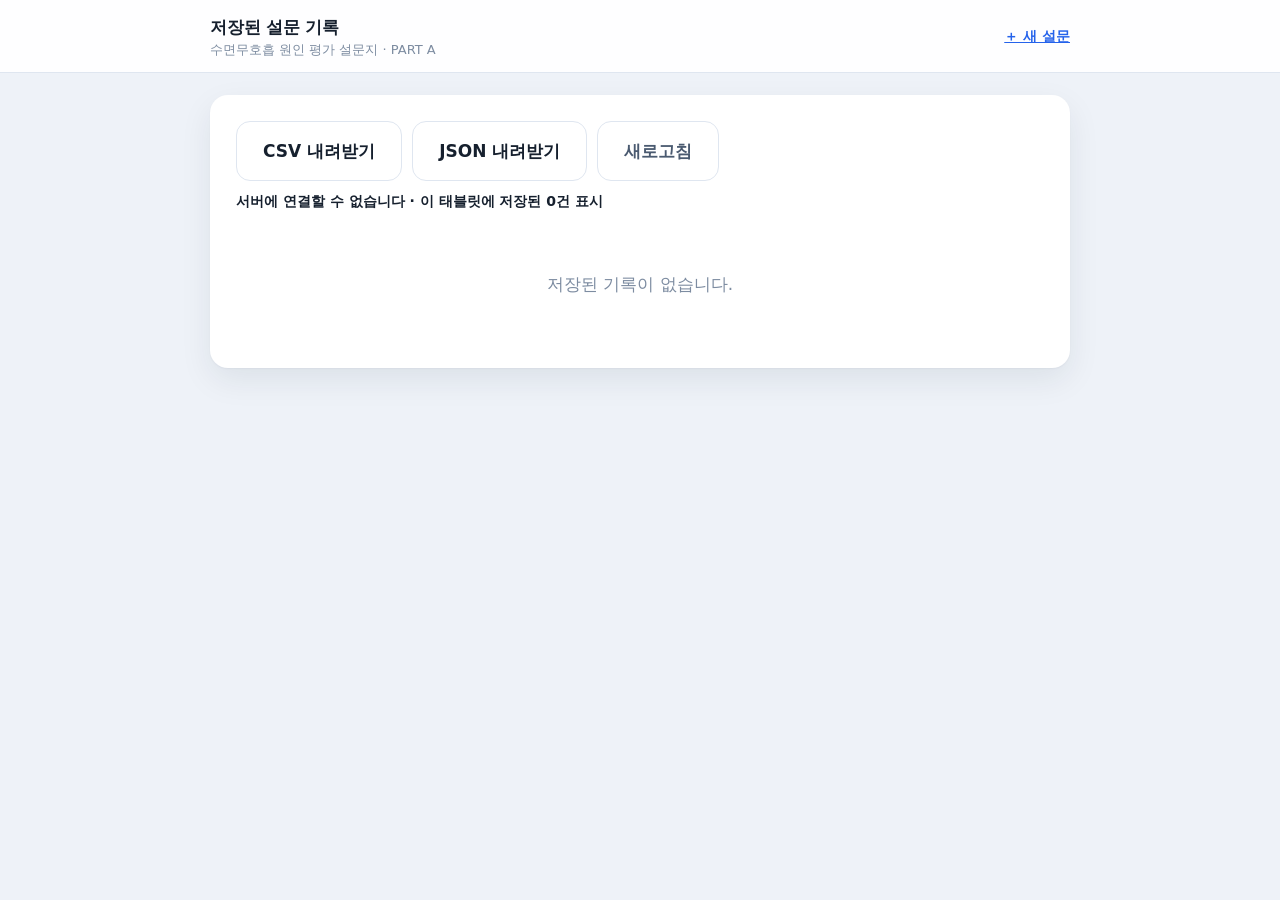
==== records.html @ 3e36825b "수면무호흡 원인 평가 설문지(PART A) 태블릿 웹 프로그램 추가 - 환자번호 입력 후 A1~A6 섹션을 한 화면씩 진행하는 태블릿용 설문 UI - 조건부 문항(약물명·혈압약 개" ====
<!doctype html>
<html lang="ko">
<head>
<meta charset="utf-8">
<meta name="viewport" content="width=device-width, initial-scale=1, viewport-fit=cover">
<title>저장된 설문 기록</title>
<link rel="icon" href="data:image/svg+xml,%3Csvg xmlns=%27http://www.w3.org/2000/svg%27 viewBox=%270 0 32 32%27%3E%3Ctext y=%2726%27 font-size=%2726%27%3E%F0%9F%9B%8C%3C/text%3E%3C/svg%3E">
<link rel="stylesheet" href="assets/styles.css">
</head>
<body>
  <header class="topbar no-print">
    <div class="topbar__inner">
      <div>
        <div class="topbar__title">저장된 설문 기록</div>
        <div class="topbar__sub">수면무호흡 원인 평가 설문지 · PART A</div>
      </div>
      <div class="topbar__meta"><a href="index.html" style="font-size:14px;color:#2563eb;font-weight:700">＋ 새 설문</a></div>
    </div>
  </header>

  <main class="wrap">
    <div class="card">
      <div class="toolbar no-print">
        <button type="button" class="btn" id="btnCsv">CSV 내려받기</button>
        <button type="button" class="btn" id="btnJson">JSON 내려받기</button>
        <button type="button" class="btn btn--ghost" id="btnReload">새로고침</button>
        <span class="save-state" id="source"></span>
      </div>
      <div id="list"></div>
    </div>
  </main>

  <script src="assets/schema.js"></script>
  <script src="assets/records.js"></script>
</body>
</html>
---- assets/styles.css ----
/* 수면무호흡 원인 평가 설문지 — 태블릿용 스타일 */
:root {
  --bg: #eef2f8;
  --card: #ffffff;
  --ink: #16202e;
  --ink-2: #4a5a70;
  --ink-3: #7d8ca1;
  --line: #dfe6f0;
  --line-2: #eef2f7;
  --brand: #2563eb;
  --brand-ink: #1d4ed8;
  --brand-soft: #eaf1ff;
  --ok: #0f9d70;
  --warn: #b45309;
  --warn-soft: #fff5e6;
  --danger: #d64545;
  --radius: 18px;
  --shadow: 0 1px 2px rgba(16, 32, 56, .04), 0 12px 32px rgba(16, 32, 56, .08);
  --tap: 60px;
}

* { box-sizing: border-box; -webkit-tap-highlight-color: transparent; }

html, body {
  margin: 0;
  padding: 0;
  background: var(--bg);
  color: var(--ink);
  font-family: Pretendard, "Apple SD Gothic Neo", "Noto Sans KR", "Malgun Gothic", system-ui, -apple-system, sans-serif;
  font-size: 17px;
  line-height: 1.55;
  -webkit-text-size-adjust: 100%;
}

button, input, select { font: inherit; color: inherit; }

/* ── 상단 바 ─────────────────────────────── */
.topbar {
  position: sticky;
  top: 0;
  z-index: 20;
  background: rgba(255, 255, 255, .92);
  backdrop-filter: blur(8px);
  border-bottom: 1px solid var(--line);
}
.topbar__inner {
  max-width: 900px;
  margin: 0 auto;
  padding: 14px 20px 12px;
  display: flex;
  align-items: center;
  gap: 14px;
}
.topbar__title { font-size: 17px; font-weight: 700; letter-spacing: -.2px; }
.topbar__sub { font-size: 13px; color: var(--ink-3); }
.topbar__meta { margin-left: auto; text-align: right; font-size: 13px; color: var(--ink-3); }
.topbar__pid { font-weight: 700; color: var(--brand-ink); font-size: 15px; }

.progress { max-width: 900px; margin: 0 auto; padding: 0 20px 14px; }
.progress__track { height: 6px; border-radius: 99px; background: var(--line-2); overflow: hidden; }
.progress__bar { height: 100%; width: 0; border-radius: 99px; background: var(--brand); transition: width .3s ease; }
.progress__steps { display: flex; gap: 6px; margin-top: 10px; flex-wrap: wrap; }
.progress__step {
  font-size: 12px; font-weight: 600; color: var(--ink-3);
  padding: 4px 10px; border-radius: 99px; background: var(--line-2);
}
.progress__step.is-done { color: var(--ok); background: #e8f6f1; }
.progress__step.is-current { color: #fff; background: var(--brand); }

/* ── 본문 ────────────────────────────────── */
.wrap { max-width: 900px; margin: 0 auto; padding: 22px 20px 140px; }

.card {
  background: var(--card);
  border-radius: var(--radius);
  box-shadow: var(--shadow);
  padding: 26px 26px 30px;
}

.sec-no {
  display: inline-block;
  font-size: 12px; font-weight: 800; letter-spacing: .08em;
  color: var(--brand-ink); background: var(--brand-soft);
  padding: 5px 10px; border-radius: 8px; margin-bottom: 12px;
}
.sec-title { margin: 0 0 6px; font-size: 25px; font-weight: 800; letter-spacing: -.5px; }
.sec-desc { margin: 0 0 4px; color: var(--ink-2); font-size: 15px; }

.q { padding: 22px 0; border-bottom: 1px solid var(--line-2); }
.q:last-child { border-bottom: 0; padding-bottom: 4px; }
.q__label { font-size: 17px; font-weight: 650; margin-bottom: 12px; display: block; }
.q__req { color: var(--danger); margin-left: 4px; }
.q__help { display: block; font-weight: 400; font-size: 14px; color: var(--ink-3); margin-top: 4px; }
.q.is-error .q__label { color: var(--danger); }
.q.is-error .opt, .q.is-error .field__input { border-color: #f0b4b4; }

/* 선택지 */
.opts { display: flex; flex-wrap: wrap; gap: 10px; }
.opts--stack { flex-direction: column; }
.opt {
  flex: 1 1 160px;
  min-height: var(--tap);
  display: flex; align-items: center; gap: 10px;
  padding: 12px 16px;
  border: 1.5px solid var(--line);
  border-radius: 14px;
  background: #fff;
  cursor: pointer;
  transition: border-color .15s, background .15s, transform .05s;
  text-align: left;
}
.opt:active { transform: scale(.985); }
.opt__mark {
  flex: 0 0 22px; height: 22px; border-radius: 50%;
  border: 2px solid #c6d0de; display: grid; place-items: center;
}
.opt--check .opt__mark { border-radius: 7px; }
.opt__mark::after { content: ''; width: 10px; height: 10px; border-radius: 50%; background: transparent; }
.opt--check .opt__mark::after { border-radius: 3px; }
.opt__text { font-weight: 600; }
.opt.is-on { border-color: var(--brand); background: var(--brand-soft); }
.opt.is-on .opt__mark { border-color: var(--brand); background: var(--brand); }
.opt.is-on .opt__mark::after { background: #fff; }
.opt.is-on .opt__text { color: var(--brand-ink); }

/* 입력 필드 */
.field { display: flex; align-items: center; gap: 10px; flex-wrap: wrap; }
.field__input {
  min-height: var(--tap);
  flex: 1 1 200px;
  max-width: 320px;
  padding: 12px 16px;
  border: 1.5px solid var(--line);
  border-radius: 14px;
  background: #fff;
  font-size: 19px;
  font-weight: 600;
  outline: none;
}
.field__input:focus { border-color: var(--brand); box-shadow: 0 0 0 4px rgba(37, 99, 235, .12); }
.field__unit { font-size: 16px; color: var(--ink-2); font-weight: 600; }
.field__unit-sel {
  min-height: var(--tap); padding: 0 14px; border-radius: 14px;
  border: 1.5px solid var(--line); background: #fff; font-weight: 600;
}
.field__note { width: 100%; font-size: 14px; color: var(--ink-3); }

.bmi-hint {
  margin-top: 14px; padding: 12px 16px; border-radius: 12px;
  background: var(--brand-soft); color: var(--brand-ink);
  font-weight: 650; font-size: 15px;
}

/* ESS 척도 */
.legend {
  margin: 4px 0 18px; padding: 12px 16px; border-radius: 12px;
  background: #f6f8fc; color: var(--ink-2); font-size: 14px; font-weight: 600;
}
.scale-row { padding: 16px 0; border-bottom: 1px solid var(--line-2); }
.scale-row:last-of-type { border-bottom: 0; }
.scale-row__label { font-weight: 650; margin-bottom: 10px; }
.scale-row__num { color: var(--ink-3); margin-right: 8px; }
.scale-opts { display: grid; grid-template-columns: repeat(4, 1fr); gap: 8px; }
.scale-opt {
  min-height: var(--tap);
  border: 1.5px solid var(--line); border-radius: 14px; background: #fff;
  display: flex; flex-direction: column; align-items: center; justify-content: center;
  cursor: pointer; transition: border-color .15s, background .15s;
}
.scale-opt b { font-size: 20px; }
.scale-opt span { font-size: 11.5px; color: var(--ink-3); }
.scale-opt.is-on { border-color: var(--brand); background: var(--brand-soft); }
.scale-opt.is-on b, .scale-opt.is-on span { color: var(--brand-ink); }
.ess-total {
  margin-top: 20px; padding: 16px 18px; border-radius: 14px;
  background: #f6f8fc; display: flex; align-items: center; gap: 12px; flex-wrap: wrap;
}
.ess-total__num { font-size: 24px; font-weight: 800; }
.ess-total__flag { font-size: 14px; font-weight: 700; color: var(--warn); }

/* ── 하단 내비게이션 ──────────────────────── */
.navbar {
  position: fixed; left: 0; right: 0; bottom: 0; z-index: 30;
  background: rgba(255, 255, 255, .95);
  backdrop-filter: blur(8px);
  border-top: 1px solid var(--line);
  padding-bottom: env(safe-area-inset-bottom);
}
.navbar__inner {
  max-width: 900px; margin: 0 auto; padding: 14px 20px;
  display: flex; align-items: center; gap: 12px;
}
.btn {
  min-height: var(--tap); padding: 0 26px;
  border-radius: 14px; border: 1.5px solid var(--line);
  background: #fff; font-weight: 700; cursor: pointer;
  transition: background .15s, opacity .15s;
}
.btn:active { opacity: .85; }
.btn--primary { background: var(--brand); border-color: var(--brand); color: #fff; flex: 1; }
.btn--ghost { color: var(--ink-2); }
.btn--wide { flex: 1; }
.btn[disabled] { opacity: .45; cursor: default; }
.nav-hint { font-size: 13px; color: var(--ink-3); }

/* ── 결과 화면 ────────────────────────────── */
.result-head {
  display: flex; align-items: flex-start; gap: 16px; flex-wrap: wrap;
  padding-bottom: 18px; border-bottom: 2px solid var(--line);
}
.result-head__title { margin: 0; font-size: 24px; font-weight: 800; letter-spacing: -.5px; }
.result-head__meta { color: var(--ink-3); font-size: 14px; margin-top: 4px; }
.result-head__pid {
  margin-left: auto; text-align: right;
  background: var(--brand-soft); color: var(--brand-ink);
  padding: 10px 16px; border-radius: 12px;
}
.result-head__pid small { display: block; font-size: 12px; font-weight: 700; opacity: .75; }
.result-head__pid b { font-size: 22px; letter-spacing: .5px; }

.kpis { display: grid; grid-template-columns: repeat(4, 1fr); gap: 12px; margin: 18px 0 4px; }
.kpi { border: 1.5px solid var(--line); border-radius: 14px; padding: 14px 16px; background: #fbfcfe; }
.kpi__k { font-size: 12px; font-weight: 700; color: var(--ink-3); letter-spacing: .02em; }
.kpi__v { font-size: 23px; font-weight: 800; letter-spacing: -.5px; margin-top: 2px; }
.kpi__s { font-size: 12.5px; color: var(--ink-2); }
.kpi.is-warn { border-color: #f2d49b; background: var(--warn-soft); }
.kpi.is-warn .kpi__v, .kpi.is-warn .kpi__s { color: var(--warn); }

.flags { display: flex; flex-wrap: wrap; gap: 8px; margin: 18px 0 6px; }
.flag {
  font-size: 13px; font-weight: 700; padding: 7px 12px; border-radius: 99px;
  background: var(--warn-soft); color: var(--warn); border: 1px solid #f2d49b;
}
.flag--none { background: #e8f6f1; color: var(--ok); border-color: #b9e3d5; }

.res-sec { margin-top: 22px; break-inside: avoid; }
.res-sec__title {
  font-size: 13px; font-weight: 800; letter-spacing: .06em; color: var(--brand-ink);
  padding-bottom: 8px; border-bottom: 1.5px solid var(--brand-soft); margin-bottom: 10px;
}
.res-grid { display: grid; grid-template-columns: repeat(2, minmax(0, 1fr)); gap: 6px 22px; }
.res-item {
  display: flex; gap: 12px; align-items: baseline;
  padding: 7px 0; border-bottom: 1px dashed var(--line-2);
}
.res-item__k { flex: 0 0 42%; font-size: 14px; color: var(--ink-2); }
.res-item__v { flex: 1; font-weight: 700; font-size: 15px; }
.res-item__v.is-empty { color: var(--ink-3); font-weight: 500; }
.res-item.is-flag .res-item__v { color: var(--warn); }

.ess-grid { display: grid; grid-template-columns: repeat(4, minmax(0, 1fr)); gap: 8px; }
.ess-cell { border: 1px solid var(--line); border-radius: 10px; padding: 8px 10px; background: #fbfcfe; }
.ess-cell__k { font-size: 12px; color: var(--ink-3); }
.ess-cell__v { font-size: 17px; font-weight: 800; }

.save-state { font-size: 14px; font-weight: 700; }
.save-state.is-ok { color: var(--ok); }
.save-state.is-err { color: var(--danger); }

.disclaimer {
  margin-top: 22px; padding: 14px 16px; border-radius: 12px;
  background: #f6f8fc; color: var(--ink-2); font-size: 13.5px; line-height: 1.6;
}

/* 저장 기록 화면 */
.rec-table { width: 100%; border-collapse: collapse; font-size: 15px; }
.rec-table th, .rec-table td { padding: 12px 10px; text-align: left; border-bottom: 1px solid var(--line-2); }
.rec-table th { font-size: 12.5px; color: var(--ink-3); letter-spacing: .04em; }
.rec-table tbody tr:hover { background: #f8fafd; }
.rec-empty { padding: 40px 0; text-align: center; color: var(--ink-3); }
.toolbar { display: flex; gap: 10px; flex-wrap: wrap; margin-bottom: 18px; }
.tag { font-size: 12px; font-weight: 700; padding: 3px 9px; border-radius: 99px; background: var(--line-2); color: var(--ink-2); }
.tag--warn { background: var(--warn-soft); color: var(--warn); }

/* 태블릿 세로 / 소형 화면 */
@media (max-width: 720px) {
  .kpis { grid-template-columns: repeat(2, 1fr); }
  .res-grid { grid-template-columns: 1fr; }
  .ess-grid { grid-template-columns: repeat(2, 1fr); }
  .sec-title { font-size: 22px; }
  .card { padding: 20px 18px 24px; }
}

/* 인쇄 (PDF 저장) */
@media print {
  body { background: #fff; font-size: 12px; }
  .topbar, .navbar, .no-print { display: none !important; }
  .wrap { padding: 0; max-width: none; }
  .card { box-shadow: none; padding: 0; }
  .res-grid { gap: 2px 18px; }
  .kpi, .res-sec { break-inside: avoid; }
}
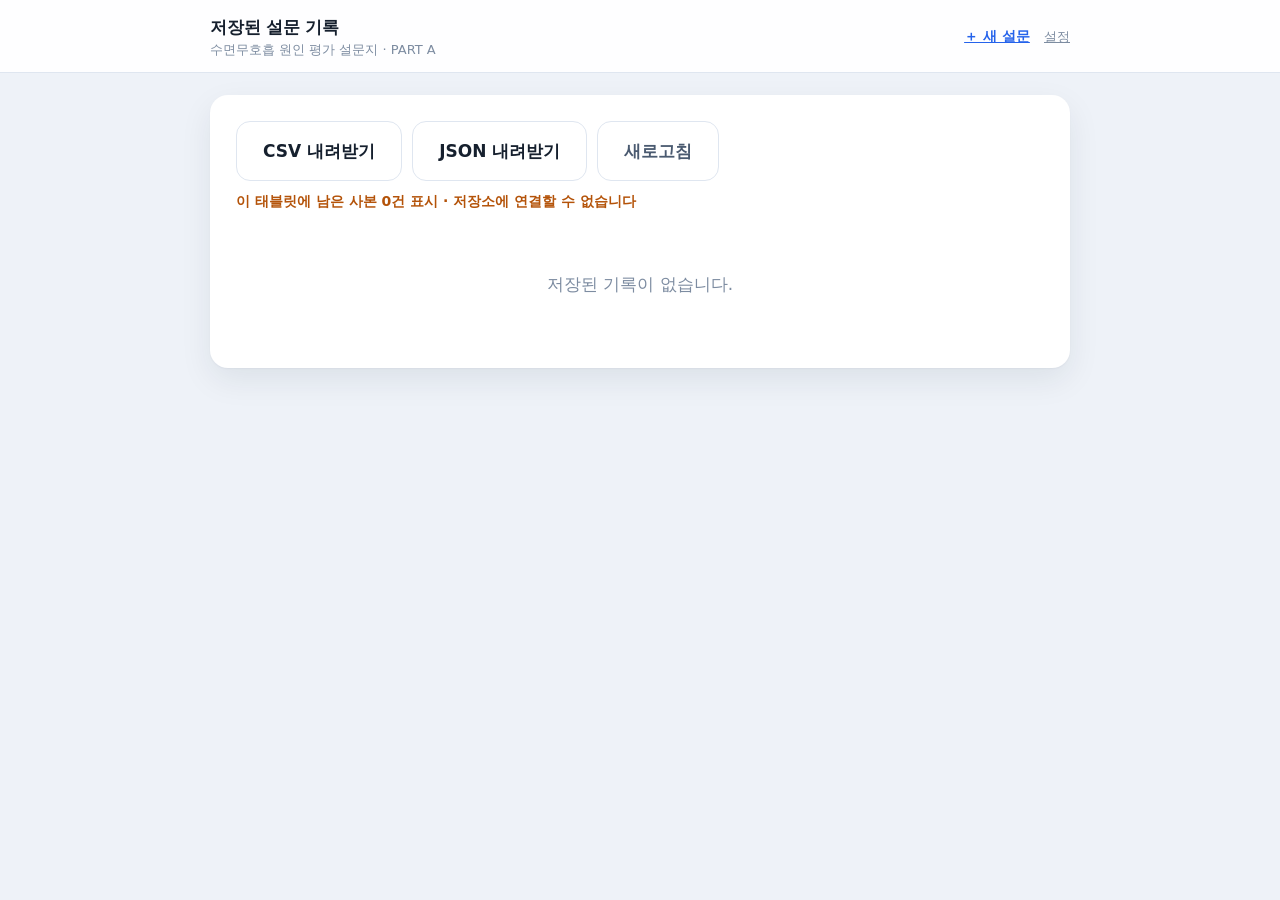
==== commit eceb5046: "구글 시트 저장 방식 추가 — 서버 PC 없이도 결과 저장 - assets/storage.js: 저장소 계층 분리 (구글 시트 / 병원 서버 / 오프라인 대기열) - google-" ====
--- a/records.html
+++ b/records.html
@@ -14,7 +14,8 @@
         <div class="topbar__title">저장된 설문 기록</div>
         <div class="topbar__sub">수면무호흡 원인 평가 설문지 · PART A</div>
       </div>
-      <div class="topbar__meta"><a href="index.html" style="font-size:14px;color:#2563eb;font-weight:700">＋ 새 설문</a></div>
+      <div class="topbar__meta"><a href="index.html" style="font-size:14px;color:#2563eb;font-weight:700">＋ 새 설문</a>
+        <a href="settings.html" style="font-size:13px;color:#7d8ca1;margin-left:10px">설정</a></div>
     </div>
   </header>
 
@@ -24,6 +25,7 @@
         <button type="button" class="btn" id="btnCsv">CSV 내려받기</button>
         <button type="button" class="btn" id="btnJson">JSON 내려받기</button>
         <button type="button" class="btn btn--ghost" id="btnReload">새로고침</button>
+        <button type="button" class="btn" id="btnFlush" hidden>전송 대기분 보내기</button>
         <span class="save-state" id="source"></span>
       </div>
       <div id="list"></div>
@@ -31,6 +33,7 @@
   </main>
 
   <script src="assets/schema.js"></script>
+  <script src="assets/storage.js"></script>
   <script src="assets/records.js"></script>
 </body>
 </html>
--- a/assets/styles.css
+++ b/assets/styles.css
@@ -256,6 +256,8 @@
 .save-state { font-size: 14px; font-weight: 700; }
 .save-state.is-ok { color: var(--ok); }
 .save-state.is-err { color: var(--danger); }
+.save-state.is-warn { color: var(--warn); }
+.save-state a { color: var(--brand); }
 
 .disclaimer {
   margin-top: 22px; padding: 14px 16px; border-radius: 12px;
